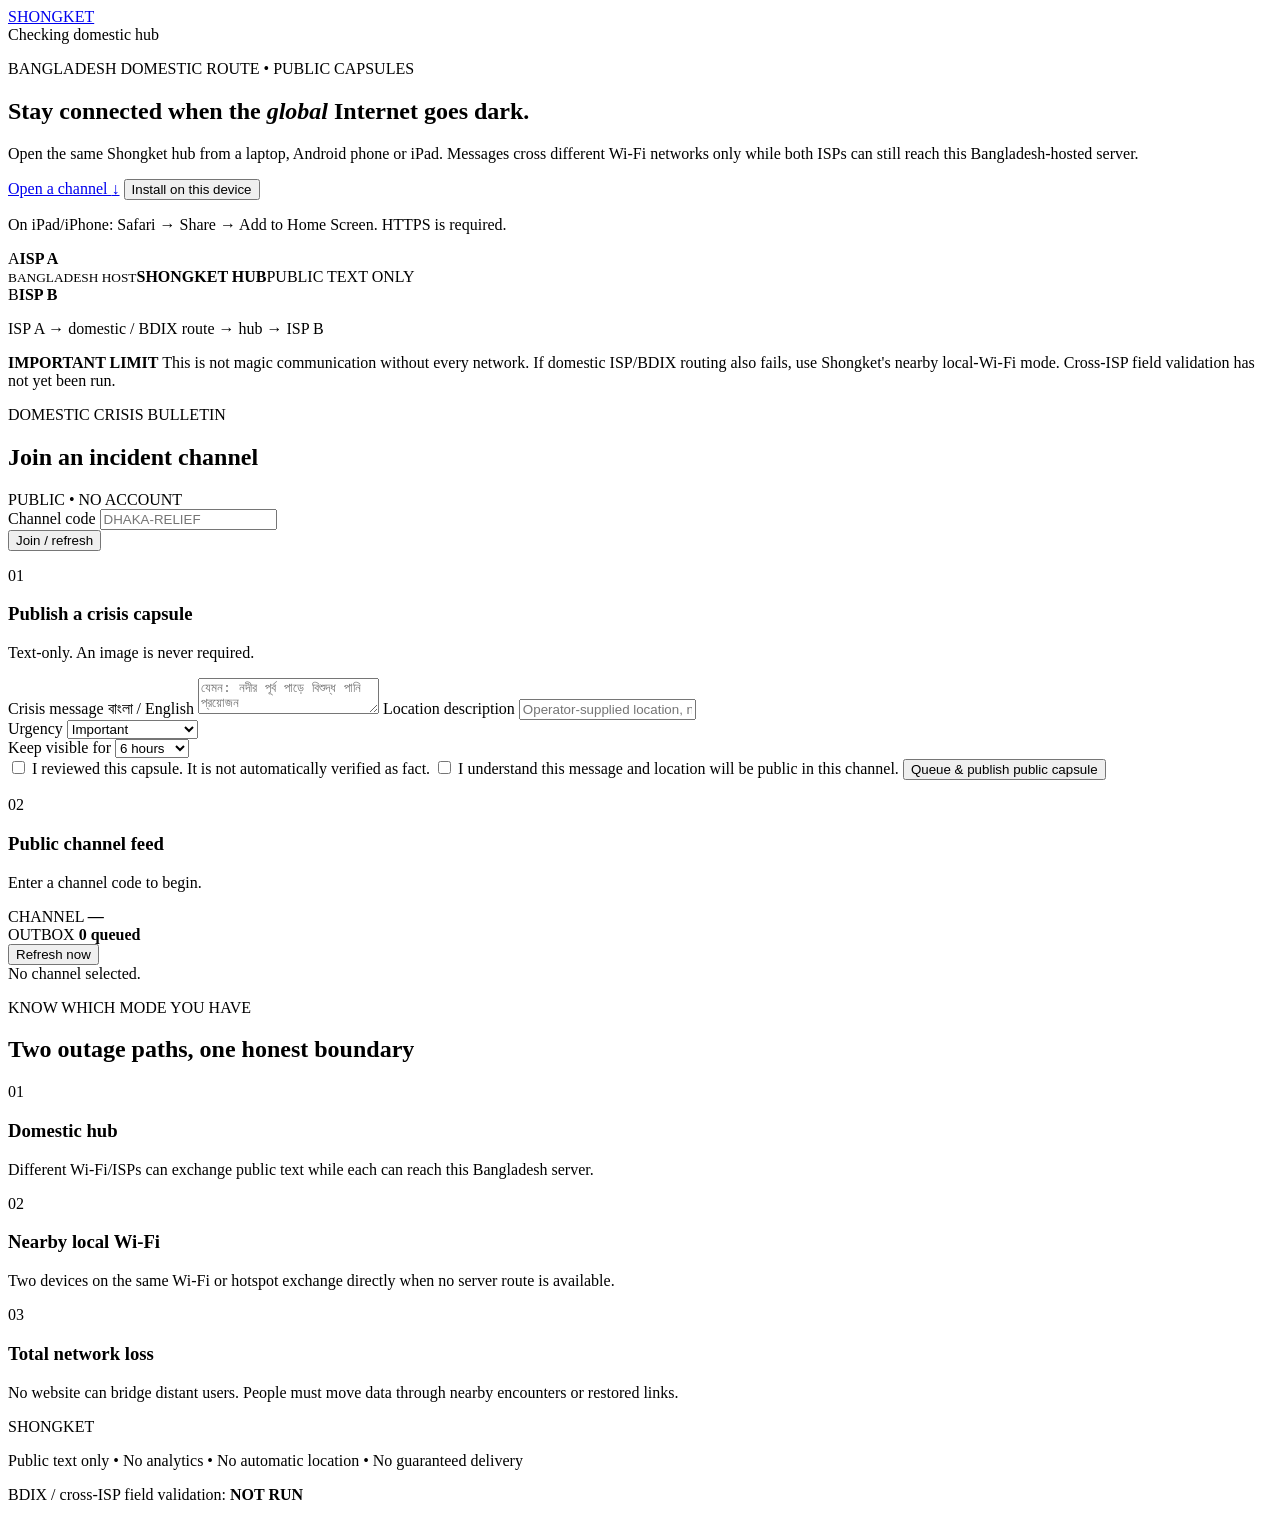
==== bdix_hub/static/index.html @ f35af045 "feat: add BDIX domestic public capsule hub" ====
<!doctype html>
<html lang="en">
<head>
  <meta charset="utf-8">
  <meta name="viewport" content="width=device-width, initial-scale=1">
  <meta name="theme-color" content="#07110c">
  <meta name="description" content="Shongket public crisis capsules over a Bangladesh domestic network route.">
  <title>Shongket — Bangladesh Domestic Hub</title>
  <link rel="manifest" href="/manifest.webmanifest">
  <link rel="icon" href="/icon.svg" type="image/svg+xml">
  <link rel="apple-touch-icon" href="/icon.svg">
  <meta name="apple-mobile-web-app-capable" content="yes">
  <meta name="apple-mobile-web-app-status-bar-style" content="black-translucent">
  <link rel="stylesheet" href="/styles.css">
  <script src="/app.js" defer></script>
</head>
<body>
  <header class="site-header">
    <a class="brand" href="#top" aria-label="Shongket domestic hub home">
      <span class="brand-mark" aria-hidden="true"><i></i><i></i><i></i></span>
      <span>SHONGKET</span>
    </a>
    <div class="network-state" id="network-state" data-state="checking">
      <span class="pulse" aria-hidden="true"></span>
      <span id="network-label">Checking domestic hub</span>
    </div>
  </header>

  <main id="top">
    <section class="hero">
      <div>
        <p class="eyebrow">BANGLADESH DOMESTIC ROUTE • PUBLIC CAPSULES</p>
        <h1>Stay connected when the <em>global</em> Internet goes dark.</h1>
        <p class="lede">
          Open the same Shongket hub from a laptop, Android phone or iPad.
          Messages cross different Wi-Fi networks only while both ISPs can
          still reach this Bangladesh-hosted server.
        </p>
        <div class="hero-actions">
          <a class="button primary" href="#hub">Open a channel <span>↓</span></a>
          <button class="button secondary" id="install-app" type="button">Install on this device</button>
        </div>
        <p class="install-help" id="install-help">
          On iPad/iPhone: Safari → Share → Add to Home Screen. HTTPS is required.
        </p>
      </div>
      <div class="route-card" aria-label="Domestic route diagram">
        <div class="route-row"><span class="device">A</span><b>ISP A</b><i></i></div>
        <div class="hub-node"><small>BANGLADESH HOST</small><strong>SHONGKET HUB</strong><span>PUBLIC TEXT ONLY</span></div>
        <div class="route-row reverse"><span class="device">B</span><b>ISP B</b><i></i></div>
        <p>ISP A → domestic / BDIX route → hub → ISP B</p>
      </div>
    </section>

    <section class="truth-strip" role="note">
      <strong>IMPORTANT LIMIT</strong>
      <span>
        This is not magic communication without every network. If domestic
        ISP/BDIX routing also fails, use Shongket's nearby local-Wi-Fi mode.
        Cross-ISP field validation has not yet been run.
      </span>
    </section>

    <section class="hub-shell" id="hub">
      <div class="section-heading">
        <div>
          <p class="eyebrow">DOMESTIC CRISIS BULLETIN</p>
          <h2>Join an incident channel</h2>
        </div>
        <span class="public-badge">PUBLIC • NO ACCOUNT</span>
      </div>

      <form class="join-bar" id="channel-form" novalidate>
        <div>
          <label for="channel">Channel code</label>
          <input id="channel" name="channel" maxlength="32" autocomplete="off"
                 placeholder="DHAKA-RELIEF" pattern="[A-Za-z0-9-]{3,32}" required>
        </div>
        <button class="button primary" type="submit">Join / refresh</button>
        <p id="channel-error" class="form-error" role="alert" aria-live="polite"></p>
      </form>

      <div class="workspace">
        <form class="panel composer" id="capsule-form" novalidate>
          <div class="panel-head">
            <span class="step">01</span>
            <div>
              <h3>Publish a crisis capsule</h3>
              <p>Text-only. An image is never required.</p>
            </div>
          </div>

          <label for="message">Crisis message <span>বাংলা / English</span></label>
          <textarea id="message" maxlength="1024" required
                    placeholder="যেমন: নদীর পূর্ব পাড়ে বিশুদ্ধ পানি প্রয়োজন"></textarea>

          <label for="location">Location description</label>
          <input id="location" maxlength="200" required
                 placeholder="Operator-supplied location, not automatic GPS">

          <div class="field-row">
            <div>
              <label for="urgency">Urgency</label>
              <select id="urgency">
                <option value="important">Important</option>
                <option value="normal">Normal</option>
                <option value="critical">Critical / life safety</option>
              </select>
            </div>
            <div>
              <label for="expiry">Keep visible for</label>
              <select id="expiry">
                <option value="3600">1 hour</option>
                <option value="21600" selected>6 hours</option>
                <option value="86400">24 hours</option>
              </select>
            </div>
          </div>

          <label class="confirm-row">
            <input id="human-confirmed" type="checkbox">
            <span>I reviewed this capsule. It is not automatically verified as fact.</span>
          </label>
          <label class="confirm-row public">
            <input id="public-consent" type="checkbox">
            <span>I understand this message and location will be public in this channel.</span>
          </label>

          <button class="button primary full" type="submit">Queue & publish public capsule</button>
          <p class="form-error" id="publish-error" role="alert" aria-live="polite"></p>
          <p class="form-success" id="publish-success" role="status" aria-live="polite"></p>
        </form>

        <section class="panel feed-panel" aria-labelledby="feed-title">
          <div class="panel-head">
            <span class="step">02</span>
            <div>
              <h3 id="feed-title">Public channel feed</h3>
              <p id="feed-subtitle">Enter a channel code to begin.</p>
            </div>
          </div>

          <div class="feed-toolbar">
            <div>
              <span>CHANNEL</span>
              <strong id="active-channel">—</strong>
            </div>
            <div>
              <span>OUTBOX</span>
              <strong id="outbox-count">0 queued</strong>
            </div>
            <button class="mini-button" id="refresh-feed" type="button">Refresh now</button>
          </div>

          <div class="feed-notice" id="feed-notice" role="status" aria-live="polite">
            No channel selected.
          </div>
          <ol class="capsule-feed" id="capsule-feed"></ol>
        </section>
      </div>
    </section>

    <section class="modes">
      <div class="section-heading">
        <div>
          <p class="eyebrow">KNOW WHICH MODE YOU HAVE</p>
          <h2>Two outage paths, one honest boundary</h2>
        </div>
      </div>
      <div class="mode-grid">
        <article>
          <span>01</span>
          <h3>Domestic hub</h3>
          <p>Different Wi-Fi/ISPs can exchange public text while each can reach this Bangladesh server.</p>
        </article>
        <article>
          <span>02</span>
          <h3>Nearby local Wi-Fi</h3>
          <p>Two devices on the same Wi-Fi or hotspot exchange directly when no server route is available.</p>
        </article>
        <article>
          <span>03</span>
          <h3>Total network loss</h3>
          <p>No website can bridge distant users. People must move data through nearby encounters or restored links.</p>
        </article>
      </div>
    </section>
  </main>

  <footer>
    <div class="brand">
      <span class="brand-mark" aria-hidden="true"><i></i><i></i><i></i></span>
      <span>SHONGKET</span>
    </div>
    <p>Public text only • No analytics • No automatic location • No guaranteed delivery</p>
    <p>BDIX / cross-ISP field validation: <strong>NOT RUN</strong></p>
  </footer>
</body>
</html>
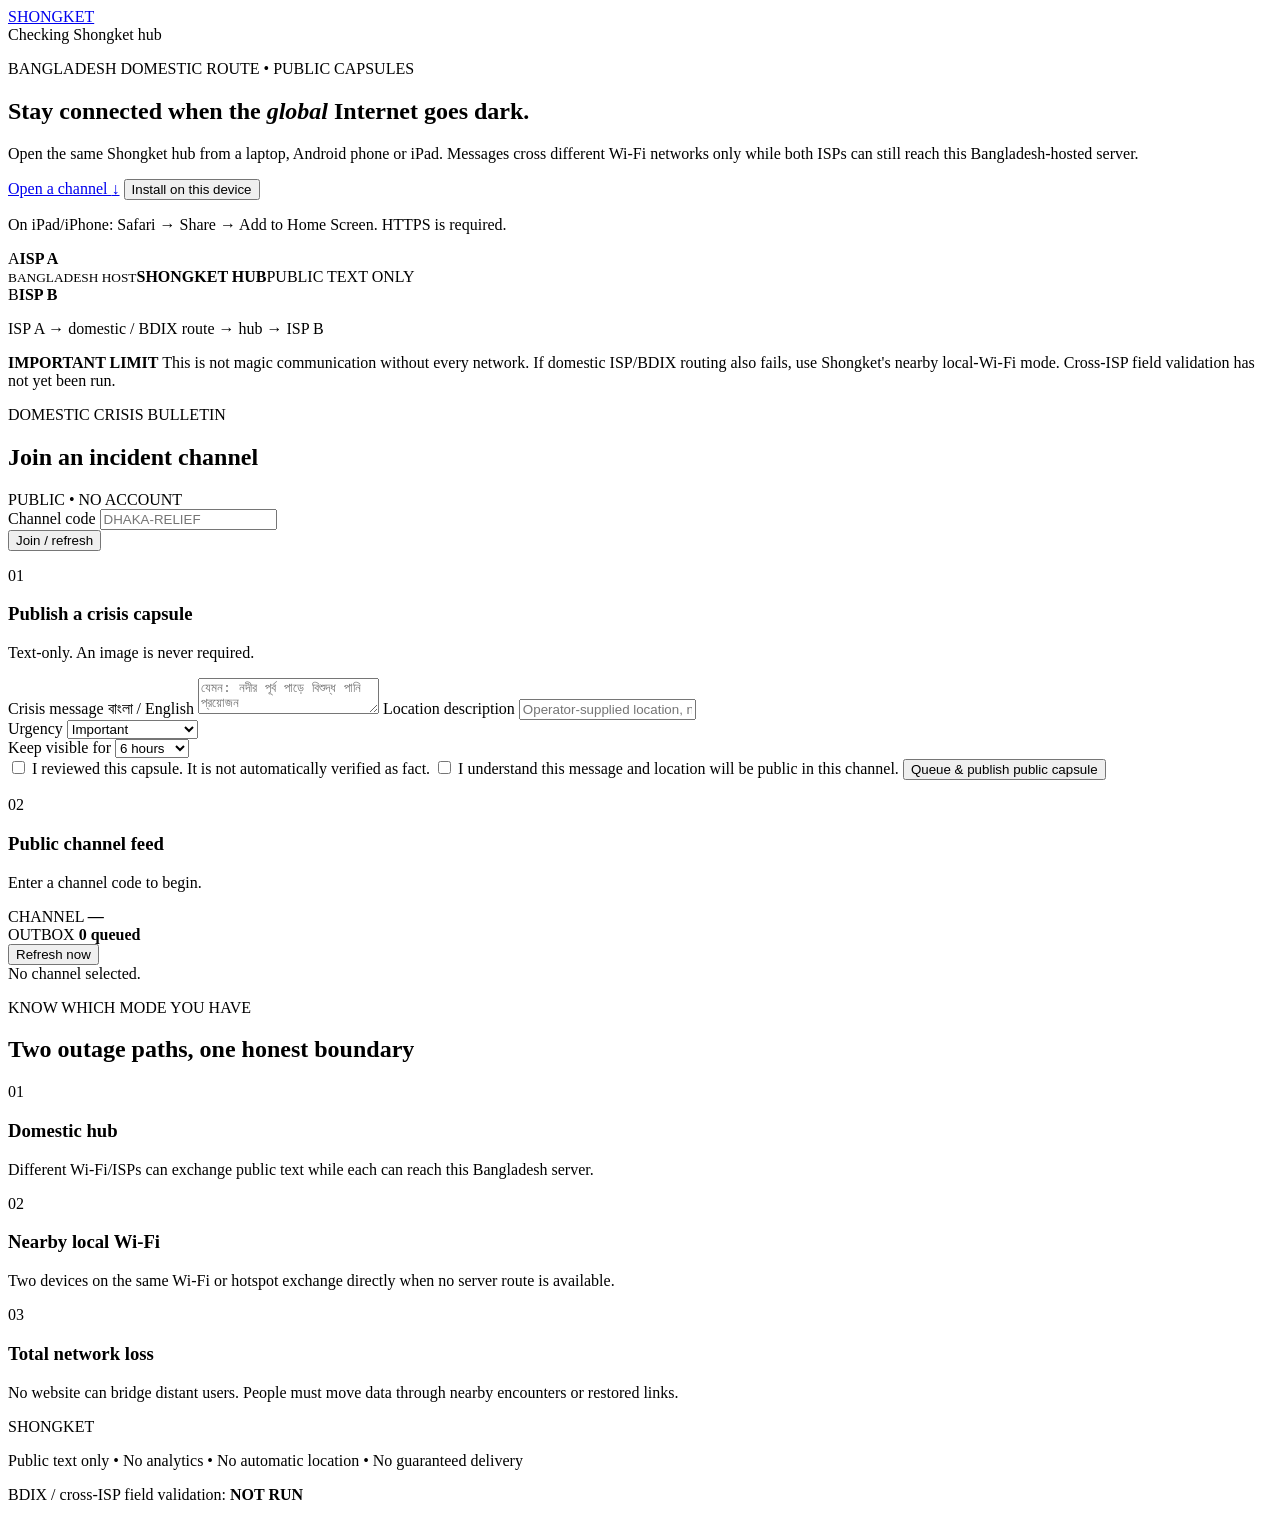
==== commit aa3d6e71: "feat: add laptop local access point link" ====
--- a/bdix_hub/static/index.html
+++ b/bdix_hub/static/index.html
@@ -16,22 +16,22 @@
 </head>
 <body>
   <header class="site-header">
-    <a class="brand" href="#top" aria-label="Shongket domestic hub home">
+    <a class="brand" href="#top" aria-label="Shongket hub home">
       <span class="brand-mark" aria-hidden="true"><i></i><i></i><i></i></span>
       <span>SHONGKET</span>
     </a>
     <div class="network-state" id="network-state" data-state="checking">
       <span class="pulse" aria-hidden="true"></span>
-      <span id="network-label">Checking domestic hub</span>
+      <span id="network-label">Checking Shongket hub</span>
     </div>
   </header>
 
   <main id="top">
     <section class="hero">
       <div>
-        <p class="eyebrow">BANGLADESH DOMESTIC ROUTE • PUBLIC CAPSULES</p>
-        <h1>Stay connected when the <em>global</em> Internet goes dark.</h1>
-        <p class="lede">
+        <p class="eyebrow" id="hero-eyebrow">BANGLADESH DOMESTIC ROUTE • PUBLIC CAPSULES</p>
+        <h1 id="hero-title">Stay connected when the <em>global</em> Internet goes dark.</h1>
+        <p class="lede" id="hero-summary">
           Open the same Shongket hub from a laptop, Android phone or iPad.
           Messages cross different Wi-Fi networks only while both ISPs can
           still reach this Bangladesh-hosted server.
@@ -44,27 +44,44 @@
           On iPad/iPhone: Safari → Share → Add to Home Screen. HTTPS is required.
         </p>
       </div>
-      <div class="route-card" aria-label="Domestic route diagram">
-        <div class="route-row"><span class="device">A</span><b>ISP A</b><i></i></div>
-        <div class="hub-node"><small>BANGLADESH HOST</small><strong>SHONGKET HUB</strong><span>PUBLIC TEXT ONLY</span></div>
-        <div class="route-row reverse"><span class="device">B</span><b>ISP B</b><i></i></div>
-        <p>ISP A → domestic / BDIX route → hub → ISP B</p>
+      <div class="route-card" id="route-card" aria-label="Domestic route diagram">
+        <div class="route-row"><span class="device">A</span><b id="route-peer-a">ISP A</b><i></i></div>
+        <div class="hub-node"><small id="route-hub-context">BANGLADESH HOST</small><strong>SHONGKET HUB</strong><span>PUBLIC TEXT ONLY</span></div>
+        <div class="route-row reverse"><span class="device">B</span><b id="route-peer-b">ISP B</b><i></i></div>
+        <p id="route-summary">ISP A → domestic / BDIX route → hub → ISP B</p>
       </div>
     </section>
 
     <section class="truth-strip" role="note">
       <strong>IMPORTANT LIMIT</strong>
-      <span>
+      <span id="truth-text">
         This is not magic communication without every network. If domestic
         ISP/BDIX routing also fails, use Shongket's nearby local-Wi-Fi mode.
         Cross-ISP field validation has not yet been run.
       </span>
     </section>
 
+    <section class="local-entry" id="local-entry" hidden aria-labelledby="local-entry-title">
+      <div>
+        <p class="eyebrow">ONE WI-FI • NO INTERNET REQUIRED</p>
+        <h2 id="local-entry-title">Share one local link</h2>
+        <p>
+          Anyone on this laptop's Wi-Fi can open the friendly address. If the
+          access point blocks local name discovery, use the numeric fallback.
+        </p>
+      </div>
+      <div class="entry-links">
+        <span>Wi-Fi link — works in every browser</span>
+        <a id="fallback-link" href="/">Shown by the laptop</a>
+        <span id="friendly-label">Optional friendly name — device support varies</span>
+        <a id="friendly-link" href="/">http://shongket.local:8787</a>
+      </div>
+    </section>
+
     <section class="hub-shell" id="hub">
       <div class="section-heading">
         <div>
-          <p class="eyebrow">DOMESTIC CRISIS BULLETIN</p>
+          <p class="eyebrow" id="bulletin-eyebrow">DOMESTIC CRISIS BULLETIN</p>
           <h2>Join an incident channel</h2>
         </div>
         <span class="public-badge">PUBLIC • NO ACCOUNT</span>
@@ -193,7 +210,7 @@
       <span>SHONGKET</span>
     </div>
     <p>Public text only • No analytics • No automatic location • No guaranteed delivery</p>
-    <p>BDIX / cross-ISP field validation: <strong>NOT RUN</strong></p>
+    <p id="field-status">BDIX / cross-ISP field validation: <strong>NOT RUN</strong></p>
   </footer>
 </body>
 </html>
